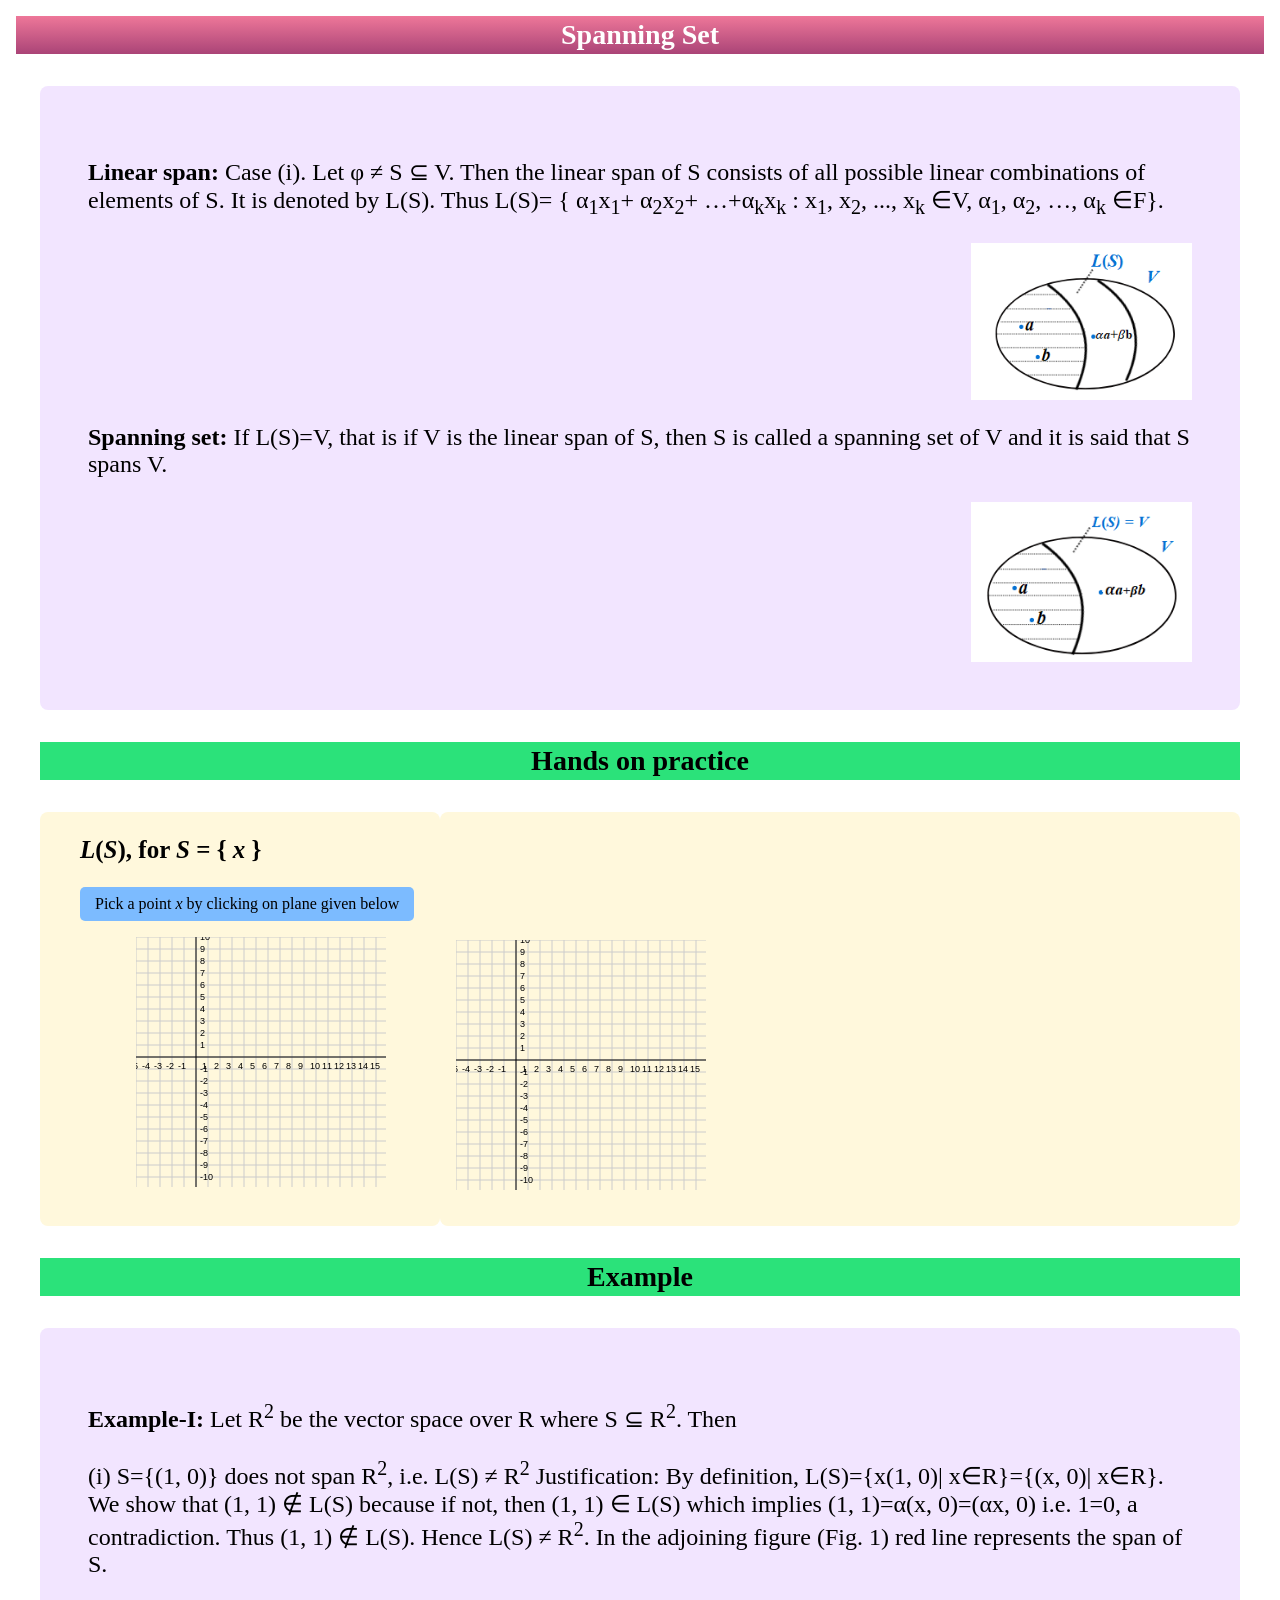
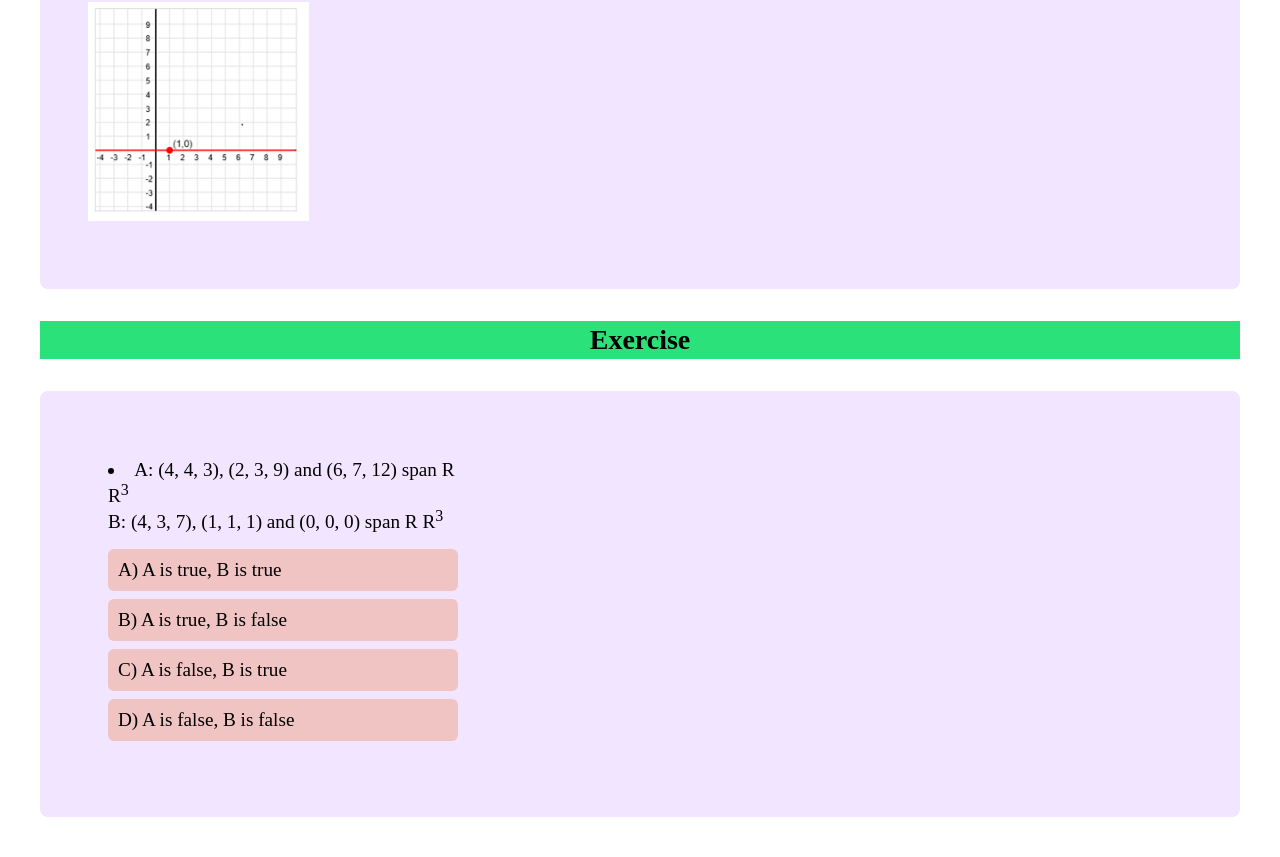
==== index.html @ 164f7295 "Rename sample.html to index.html" ====
<!DOCTYPE html>
<html lang="en">
<head>
    <meta charset="utf-8">
    <meta name="viewport" content="width=device-width, initial-scale=1.0">
    <link rel="stylesheet" type="text/css" href="span.css">
</head>
<style>
    .previous{
    display: block;
    float:left;
    background-color: #04AA6D;
    color: white;
    font-size: 18px;
    margin-top: 0.5rem;
    align-content: center;
    text-align: center;
    padding: 8px 16px;
    text-decoration: none;
    width:8rem;
}
.previous:hover {
  background-color: #ada;
  color: black;
}
</style>
<body>
<main>
    <h2 class="pagehead">Spanning Set</h2>
    
    <div id="cont" style="float: center; align-content:right;" class="cont">
            <p class="para"><b>Linear span:</b> Case (i). Let φ ≠ S ⊆ V. Then the linear span of S consists of all possible linear combinations of elements of S. It is denoted by L(S). Thus L(S)= { α<sub>1</sub>x<sub>1</sub>+ α<sub>2</sub>x<sub>2</sub>+ …+α<sub>k</sub>x<sub>k</sub> : x<sub>1</sub>, x<sub>2</sub>, ..., x<sub>k</sub> ∈V, α<sub>1</sub>, α<sub>2</sub>, …, α<sub>k</sub> ∈F}. </p>
           <img src="imgs/exp3newimage1.PNG" alt="" style="display: block;
margin-left: auto;">

            <p class="para"><b>Spanning set:</b> If L(S)=V, that is if V is the linear span of S, then S is called a spanning set of V and it is said that S spans V.</p>
            <img src="imgs/exp3newimage2.PNG" alt="" style=" display: block;
margin-left: auto;">

     </div>
      <h3 class="simh">Hands on practice</h3> 
        <section class="container">
            
            <div class="column">
              
                <h3 class="boxhead"><i>L</i>(<i>S</i>), for <i>S</i> = { <i>x</i> }</h3>
                <button type="submit" onclick="point1()" value="Pick a point x">Pick a point <i>x</i> by clicking on plane given below</button><p id="oespan" style="color:darkblue;"></p>
                <canvas id="planeCanvas" width="250" height="250" style="margin-left: 5rem;"></canvas><br>
                <p id="note1" style="color:red;"></p>
            </div>
<br>
            <div class="column">
                <!-- <h3 class="boxhead"><i>L</i>(<i>S</i>), for <i>S</i> = {  <i>x</i>,  <i>y</i> }</h3> -->
                <!-- <button type="submit" onclick="pnt1()" value="Pick a point x">Pick a point <i>x</i></button><br><br> -->
                <canvas id="vectorCanvas" width="250" height="250" style="margin-top: 7rem;"></canvas><br>

                <p id="note2" style="color:red;"></p>

                <!-- <button class="subhead" id="subhead" type="submit" onclick="showgraphs2();" value="Pick another point (y) - ">Pick another point (<i>y</i>) -</button><br>
                <div id="showgraphs2" style = "display:none;">
                    <div  class="responsive-two-column-grid">
                        <div class="case">
                            <input id="btn1" type="submit" onclick="pnt2()" value="on line"><br><br>
                            <canvas id="canvas" width="150" height="150"></canvas><br>
                            <p id='span2line' style="color:darkblue;"></p>
                        </div>
                        <div class="case">
                            <input id="btn2" type="submit" onclick="pnt3()" value="not on line"><br><br>
                            <canvas id="tecanvas" width="150" height="150"></canvas><br>
                            <p id="span2R2" style="color:darkblue;"></p>
                            
                        </div>
                    </div>
                </div> -->
                

            </div>
            <!-- <div class="column">
                <h3 class="boxhead"><i>L</i>(<i>S</i>), for <i>S</i> = {  <i>x</i><sub>1</sub> ,  <i>x</i><sub>2</sub> , ... ,  <i>x</i><sub>n</sub> }</h3>
                <button type="submit" onclick="pt1()" value="Pick a point">Pick a point</button><br><br>
                <canvas id="multicanvas" width="250" height="250"></canvas><br>

                <p id="note3" style="color:red;"></p>

                <button class="subhead" id="subhead" type="submit" onclick="showgraphsn();" value="Pick more points ">Pick more points </button><br>
                <div id="showgraphsn" style = "display:none;">
                    <div class="responsive-two-column-grid">
                        <div class="case">
                            <input id="btn3" type="submit" onclick="pt2()" value="on line"><br><br>
                            <canvas id="mecanvas" width="250" height="150"></canvas><br>
                            <p id='spannline' style="color:darkblue;"></p>
                        </div>
                        <div class="case">
                            <input id="btn4" type="submit" onclick="pt3()" value="at least one not on line"><br><br>
                            <canvas id="mtecanvas" width="150" height="150"></canvas><br>
                            <p id='spannRn' style="color:darkblue;"></p>
                        </div>
                    </div>
                </div>
                
                
            </div> -->
        </section>
        <h3 class="simh">Example</h3>
        <div id="cont" style="float: center; align-content:right;" class="cont">
            
           
  <div class="question">
    <p class="para"><b>Example-I:</b> Let R<sup>2</sup> be the vector space over R where S ⊆ R<sup>2</sup>. Then</p>
<p class="para">(i) S={(1, 0)} does not span R<sup>2</sup>, i.e. L(S) ≠ R<sup>2</sup> Justification: By definition, L(S)={x(1, 0)| x∈R}={(x, 0)| x∈R}. We show that (1, 1) ∉ L(S) because if not, then (1, 1) ∈ L(S) which implies (1, 1)=α(x, 0)=(αx, 0) i.e. 1=0, a contradiction. Thus (1, 1) ∉ L(S). Hence L(S) ≠ R<sup>2</sup>. In the adjoining figure (Fig. 1) red line represents the span of S.</p>
  <img src="imgs/exp3.2.PNG" alt="Fig. 1">
</div>


  
  <!-- <button onclick="resetQuiz()">Reset</button> -->


     </div>
        <h3 class="simh">Exercise</h3>
        <div id="cont" style="float: center; align-content:right;" class="cont">
            
           <div class="quiz-box">
  <div class="question">
    <li>A: (4, 4, 3), (2, 3, 9) and (6, 7, 12) span R R<sup>3</sup> <br>
    B: (4, 3, 7), (1, 1, 1) and (0, 0, 0) span R
R<sup>3</sup></li>

  </div>

  <div class="option" onclick="checkAnswer(this, 'A')">A) A is true, B is true</div>
  <div class="option" onclick="checkAnswer(this, 'B')">B) A is true, B is false</div>
  <div class="option" onclick="checkAnswer(this, 'C')">C) A is false, B is true</div>
  <div class="option" onclick="checkAnswer(this, 'D')">D) A is false, B is false</div>

  <div id="result"></div>
  <!-- <button onclick="resetQuiz()">Reset</button> -->
</div>

     </div>


    </main>


    <script>
function checkAnswer(element, option) {

  const correct = 'C';
  const options = document.querySelectorAll('.option');
  const result = document.getElementById('result');

  options.forEach(opt => opt.classList.remove('correct', 'wrong'));

  if (option === correct) {
    element.classList.add('correct');
    result.innerHTML = "✅ Correct Answer!";
    result.style.color = "green";
  } else {
    element.classList.add('wrong');
    result.innerHTML = "❌ Incorrect Answer!";
    result.style.color = "red";

    // highlight correct answer
    options.forEach(opt => {
      if (opt.innerText.startsWith(correct)) {
        opt.classList.add('correct');
      }
    });
  }
}

function resetQuiz() {
  const options = document.querySelectorAll('.option');
  const result = document.getElementById('result');

  options.forEach(opt => opt.classList.remove('correct', 'wrong'));
  result.innerHTML = "";
}
</script>
</body>
<script src="span.js"></script>

</html>
---- span.css ----
body {
  margin: 0;
  padding: 0.5rem;
}

.container {
    display: grid;
    grid-template-columns:.5fr 0fr 1fr;
    margin: 2rem;
    
}

#cont{
      padding: 3rem;
      margin: 2rem;
  border-radius: 8px;
  background-color: rgb(242, 229, 255);
  
}
.para, #result{
    font-size: 1.5rem
}
img{
    width: 20%;
    height: auto;

}

.column {
  padding: 1rem;
  border-radius: 8px;
  background-color: lightyellow;
  background-color: cornsilk;
}

@media (max-width: 1024px) {
  .container {
    grid-template-columns: 1fr;
  }
}
.pagehead{
    display: block;
    text-align: center;
    background: linear-gradient(180deg, #e79, #a47);
    padding: 0.2rem 0.2rem 0.2rem 0.2rem;
    float:center;
    margin: 0.5rem;
    font-size: 28px;
    color: white;
}
.simh{
    display: block;
    text-align: center;
    background: rgb(43, 226, 122);
    padding: 0.2rem 0.2rem 0.2rem 0.2rem;
    float:center;
    margin: 2rem;
    font-size: 28px;
    color: rgb(0, 0, 0);
}

.quiz-box {
 
  padding: 20px;
  width: 350px;
  
 
}

.question {
  font-size: 1.2rem;
  margin-bottom: 15px;
}

.option {
  display: block;
  background: #f1c4c4;
  padding: 10px;
  margin: 8px 0;
  border-radius: 6px;
  cursor: pointer;
  font-size: 1.2rem;
}

.option:hover {
  background: #ddd;
}

.correct {
  background: #4CAF50 !important;
  color: white;
}

.wrong {
  background: #f44336 !important;
  color: white;
}

button {
  margin-top: 15px;
  margin-left: 1.5rem;
  padding: 8px 15px;
  border: none;
  background: #7cbbff;
  color: rgb(0, 0, 0);
  border-radius: 5px;
  cursor: pointer;
  font-family: 'Times New Roman', Times, serif;
  font-size: 1rem;
}
.boxhead{
    font-size: 25px;
    padding: 0;
    margin: 0.5rem;
    margin-left: 1.5rem;
}

.case{
    border: 1px solid #935;
    margin: 0.1rem;
}
    .responsive-two-column-grid {
            display:block;
        }

        .responsive-two-column-grid > * {
            padding:0.5rem;
        }
        @media (min-width:768px) {
            .responsive-two-column-grid {
                display: grid;
                grid-template-columns: 1fr 1fr;
            }
        }
    
   
    #btn1{
        background-color: #903;
        padding: 0.1rem 0.2rem;
        color:white;
    }
    #btn2{
        background-color: #903;
        padding: 0.1rem 0.2rem;
        color:white;
    }
    #btn3{
        background-color: #903;
        padding: 0.1rem 0.2rem;
        color:white;
    }
    #btn4{
        background-color: #903;
        padding: 0.1rem 0.2rem;
        color:white;
    }
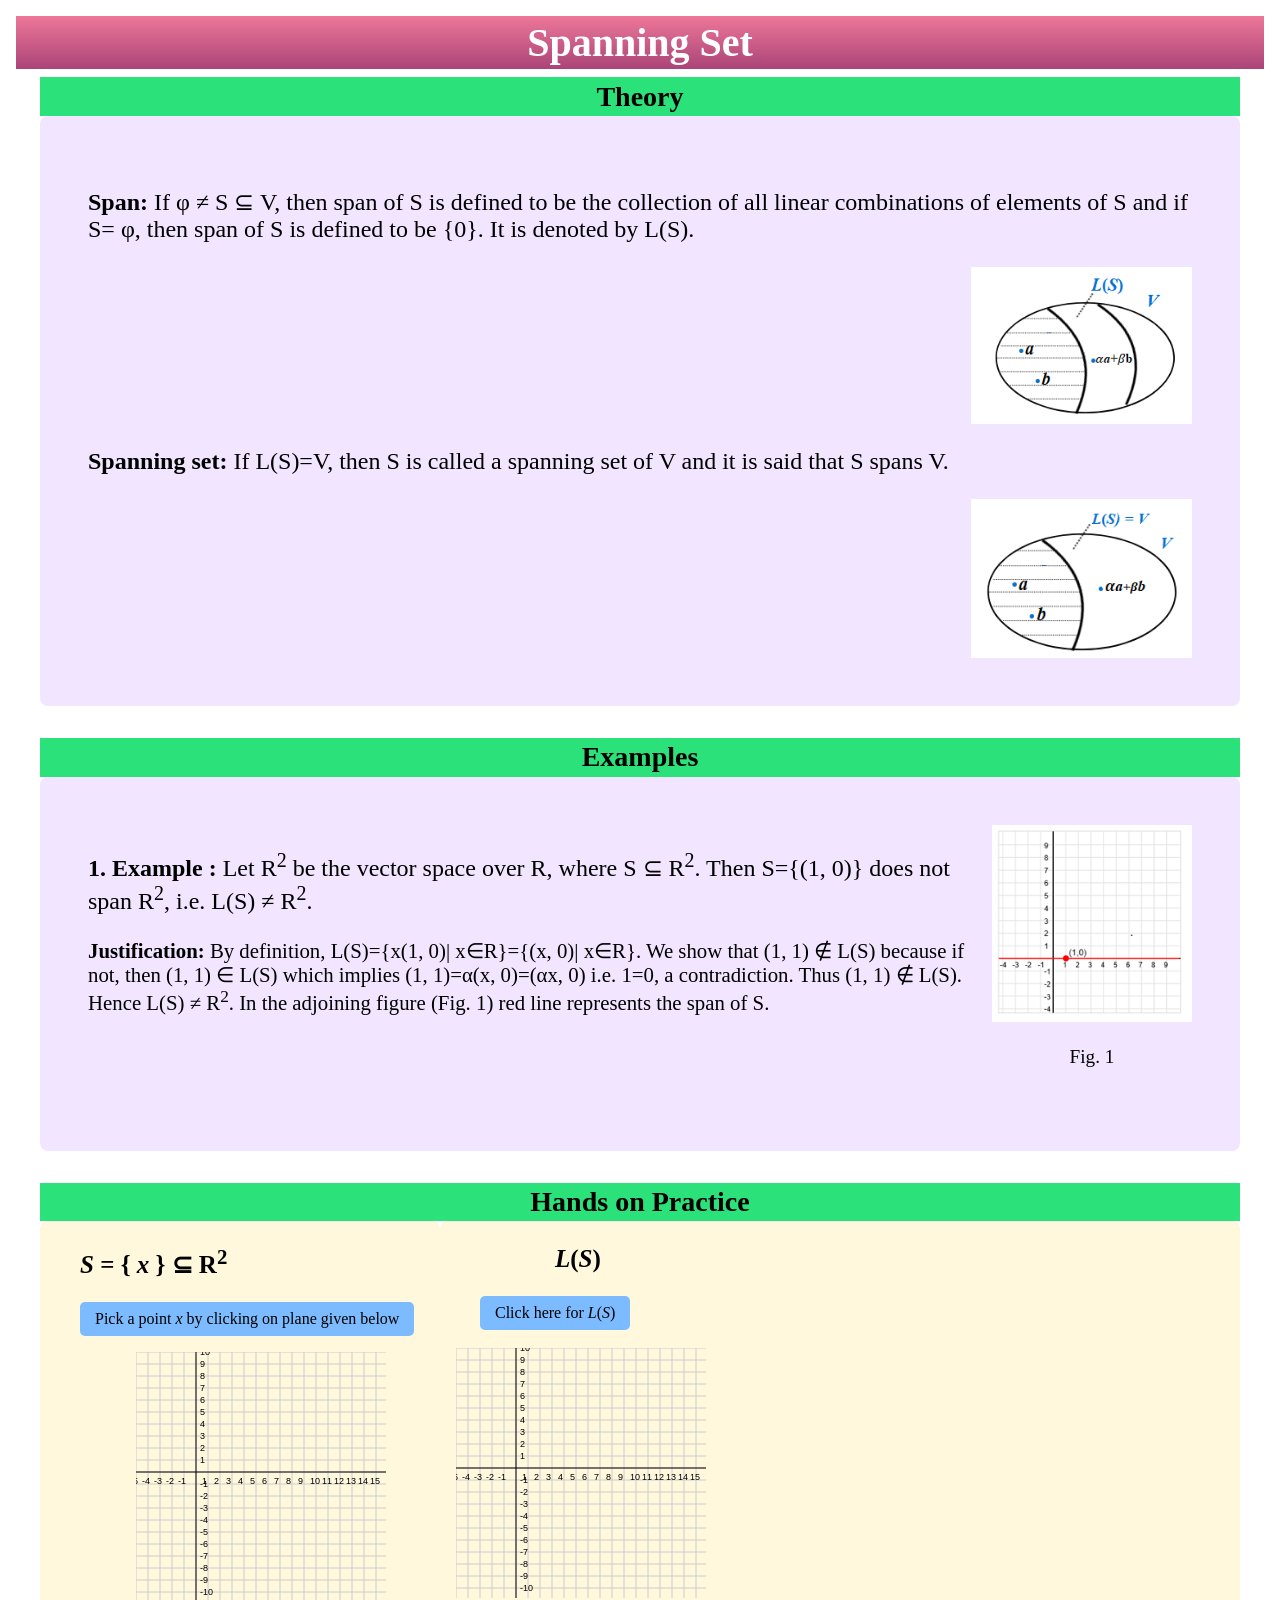
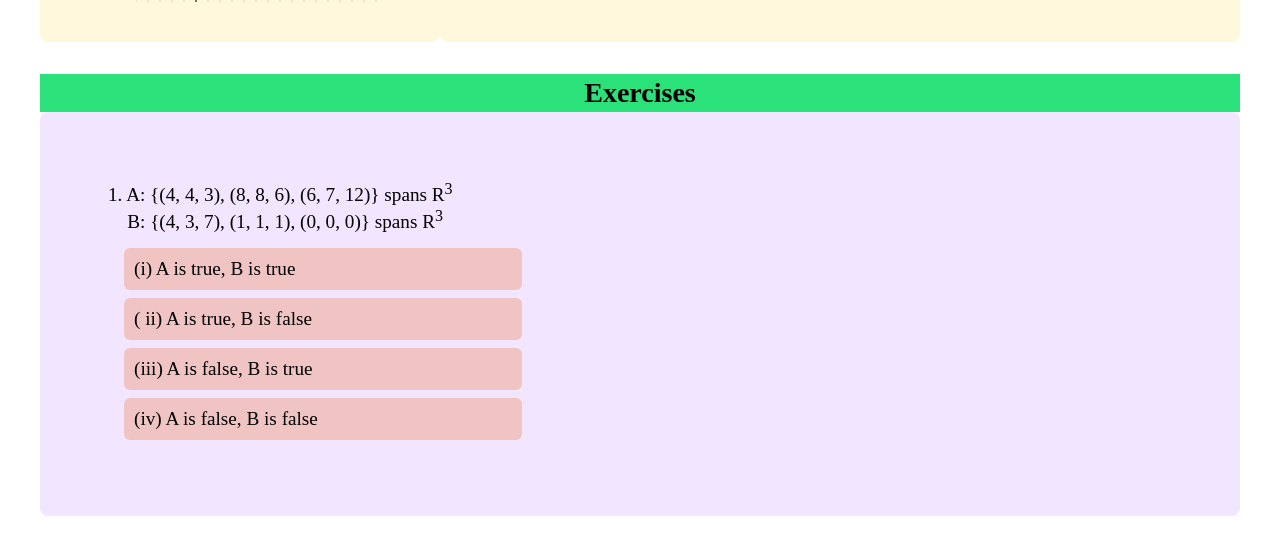
==== commit 7b6c93aa: "Resolved merge conflict and renamed file to index.html" ====
--- a/index.html
+++ b/index.html
@@ -27,34 +27,65 @@
 <body>
 <main>
     <h2 class="pagehead">Spanning Set</h2>
-    
+    <h3 class="simh">Theory</h3> 
     <div id="cont" style="float: center; align-content:right;" class="cont">
-            <p class="para"><b>Linear span:</b> Case (i). Let φ ≠ S ⊆ V. Then the linear span of S consists of all possible linear combinations of elements of S. It is denoted by L(S). Thus L(S)= { α<sub>1</sub>x<sub>1</sub>+ α<sub>2</sub>x<sub>2</sub>+ …+α<sub>k</sub>x<sub>k</sub> : x<sub>1</sub>, x<sub>2</sub>, ..., x<sub>k</sub> ∈V, α<sub>1</sub>, α<sub>2</sub>, …, α<sub>k</sub> ∈F}. </p>
+            <p class="para"><b>Span:</b> If φ ≠ S ⊆ V, then span of S is defined to be the collection of all linear combinations of elements of S and if S= φ, then span of S is defined to be {0}. It is denoted by L(S).  </p>
            <img src="imgs/exp3newimage1.PNG" alt="" style="display: block;
 margin-left: auto;">
 
-            <p class="para"><b>Spanning set:</b> If L(S)=V, that is if V is the linear span of S, then S is called a spanning set of V and it is said that S spans V.</p>
+            <p class="para"><b>Spanning set:</b> If L(S)=V, then S is called a spanning set of V and it is said that S spans V.</p>
             <img src="imgs/exp3newimage2.PNG" alt="" style=" display: block;
 margin-left: auto;">
 
      </div>
-      <h3 class="simh">Hands on practice</h3> 
+
+      <h3 class="simh">Examples</h3>
+        <div id="cont" style="float: center; align-content:right;" class="cont">
+            
+           
+  <div class="question" style="display: flex; align-items: flex-start; gap: 20px;">
+
+  <div style="flex: 1;">
+    <p class="para"><b>1. Example :</b> Let R<sup>2</sup> be the vector space over R, where S ⊆ R<sup>2</sup>. Then
+     S={(1, 0)} does not span R<sup>2</sup>, i.e. L(S) ≠ R<sup>2</sup>.  </p>
+    <p style="font-size: 1.3rem;">
+      <b>Justification:</b> By definition, L(S)={x(1, 0)| x∈R}={(x, 0)| x∈R}.  
+      We show that (1, 1) ∉ L(S) because if not, then (1, 1) ∈ L(S) which implies  
+      (1, 1)=α(x, 0)=(αx, 0) i.e. 1=0, a contradiction.  
+      Thus (1, 1) ∉ L(S). Hence L(S) ≠ R<sup>2</sup>.  
+      In the adjoining figure (Fig. 1) red line represents the span of S.
+    </p>
+  </div>
+<div>
+  <img src="imgs/exp3.2.PNG" alt="Fig. 1" style="width: 200px; height: auto;">
+  <p style="text-align: center;">Fig. 1</p>
+</div>
+
+</div>
+
+
+  
+  <!-- <button onclick="resetQuiz()">Reset</button> -->
+
+
+     </div>
+      <h3 class="simh">Hands on Practice</h3> 
         <section class="container">
             
             <div class="column">
               
-                <h3 class="boxhead"><i>L</i>(<i>S</i>), for <i>S</i> = { <i>x</i> }</h3>
+                <h3 class="boxhead"><i>S</i> = { <i>x</i> } ⊆ R<sup>2</sup> </h3>
                 <button type="submit" onclick="point1()" value="Pick a point x">Pick a point <i>x</i> by clicking on plane given below</button><p id="oespan" style="color:darkblue;"></p>
                 <canvas id="planeCanvas" width="250" height="250" style="margin-left: 5rem;"></canvas><br>
                 <p id="note1" style="color:red;"></p>
             </div>
 <br>
             <div class="column">
-                <!-- <h3 class="boxhead"><i>L</i>(<i>S</i>), for <i>S</i> = {  <i>x</i>,  <i>y</i> }</h3> -->
-                <!-- <button type="submit" onclick="pnt1()" value="Pick a point x">Pick a point <i>x</i></button><br><br> -->
-                <canvas id="vectorCanvas" width="250" height="250" style="margin-top: 7rem;"></canvas><br>
+                <h3 class="boxhead">&emsp;&emsp;&emsp;<i>L</i>(<i>S</i>)</h3>
+                <button type="submit" onclick="submitPoint()" value="Pick a point x">Click here for <i>L</i>(<i>S</i>)</button><br><br>
+                <canvas id="vectorCanvas" width="250" height="250""></canvas><br>
 
-                <p id="note2" style="color:red;"></p>
+                <p id="note2" class="para" style="color:red;"></p>
 
                 <!-- <button class="subhead" id="subhead" type="submit" onclick="showgraphs2();" value="Pick another point (y) - ">Pick another point (<i>y</i>) -</button><br>
                 <div id="showgraphs2" style = "display:none;">
@@ -101,37 +132,21 @@
                 
             </div> -->
         </section>
-        <h3 class="simh">Example</h3>
-        <div id="cont" style="float: center; align-content:right;" class="cont">
-            
-           
-  <div class="question">
-    <p class="para"><b>Example-I:</b> Let R<sup>2</sup> be the vector space over R where S ⊆ R<sup>2</sup>. Then</p>
-<p class="para">(i) S={(1, 0)} does not span R<sup>2</sup>, i.e. L(S) ≠ R<sup>2</sup> Justification: By definition, L(S)={x(1, 0)| x∈R}={(x, 0)| x∈R}. We show that (1, 1) ∉ L(S) because if not, then (1, 1) ∈ L(S) which implies (1, 1)=α(x, 0)=(αx, 0) i.e. 1=0, a contradiction. Thus (1, 1) ∉ L(S). Hence L(S) ≠ R<sup>2</sup>. In the adjoining figure (Fig. 1) red line represents the span of S.</p>
-  <img src="imgs/exp3.2.PNG" alt="Fig. 1">
-</div>
-
-
-  
-  <!-- <button onclick="resetQuiz()">Reset</button> -->
-
-
-     </div>
-        <h3 class="simh">Exercise</h3>
+        
+        <h3 class="simh">Exercises</h3>
         <div id="cont" style="float: center; align-content:right;" class="cont">
             
            <div class="quiz-box">
   <div class="question">
-    <li>A: (4, 4, 3), (2, 3, 9) and (6, 7, 12) span R R<sup>3</sup> <br>
-    B: (4, 3, 7), (1, 1, 1) and (0, 0, 0) span R
-R<sup>3</sup></li>
+    1.  A: {(4, 4, 3), (8, 8, 6), (6, 7, 12)} spans R<sup>3</sup> <br>
+    &emsp;B: {(4, 3, 7), (1, 1, 1), (0, 0, 0)} spans R<sup>3</sup></li>
 
   </div>
 
-  <div class="option" onclick="checkAnswer(this, 'A')">A) A is true, B is true</div>
-  <div class="option" onclick="checkAnswer(this, 'B')">B) A is true, B is false</div>
-  <div class="option" onclick="checkAnswer(this, 'C')">C) A is false, B is true</div>
-  <div class="option" onclick="checkAnswer(this, 'D')">D) A is false, B is false</div>
+  <div class="option" onclick="checkAnswer(this, '(i)')"> (i) A is true, B is true</div>
+  <div class="option" onclick="checkAnswer(this, '(ii)')">( ii) A is true, B is false</div>
+  <div class="option" onclick="checkAnswer(this, '(iii)')"> (iii) A is false, B is true</div>
+  <div class="option" onclick="checkAnswer(this, '(iv)')"> (iv) A is false, B is false</div>
 
   <div id="result"></div>
   <!-- <button onclick="resetQuiz()">Reset</button> -->
@@ -146,7 +161,7 @@
     <script>
 function checkAnswer(element, option) {
 
-  const correct = 'C';
+  const correct = '(iv)';
   const options = document.querySelectorAll('.option');
   const result = document.getElementById('result');
 
@@ -158,7 +173,7 @@
     result.style.color = "green";
   } else {
     element.classList.add('wrong');
-    result.innerHTML = "❌ Incorrect Answer!";
+    result.innerHTML = "❌ Incorrect Answer! <br> <span style='color: green;'>Correct answer is option " + correct + ".</span>";
     result.style.color = "red";
 
     // highlight correct answer
--- a/span.css
+++ b/span.css
@@ -6,13 +6,13 @@
 .container {
     display: grid;
     grid-template-columns:.5fr 0fr 1fr;
-    margin: 2rem;
+    margin: 0rem 2rem 2rem 2rem;
     
 }
 
 #cont{
       padding: 3rem;
-      margin: 2rem;
+      margin: 0rem 2rem 2rem 2rem;
   border-radius: 8px;
   background-color: rgb(242, 229, 255);
   
@@ -45,7 +45,7 @@
     padding: 0.2rem 0.2rem 0.2rem 0.2rem;
     float:center;
     margin: 0.5rem;
-    font-size: 28px;
+    font-size: 2.5rem;
     color: white;
 }
 .simh{
@@ -54,7 +54,7 @@
     background: rgb(43, 226, 122);
     padding: 0.2rem 0.2rem 0.2rem 0.2rem;
     float:center;
-    margin: 2rem;
+    margin: 0 2rem;
     font-size: 28px;
     color: rgb(0, 0, 0);
 }
@@ -62,7 +62,7 @@
 .quiz-box {
  
   padding: 20px;
-  width: 350px;
+  width: 430px;
   
  
 }
@@ -76,7 +76,7 @@
   display: block;
   background: #f1c4c4;
   padding: 10px;
-  margin: 8px 0;
+  margin: 8px 1rem;
   border-radius: 6px;
   cursor: pointer;
   font-size: 1.2rem;
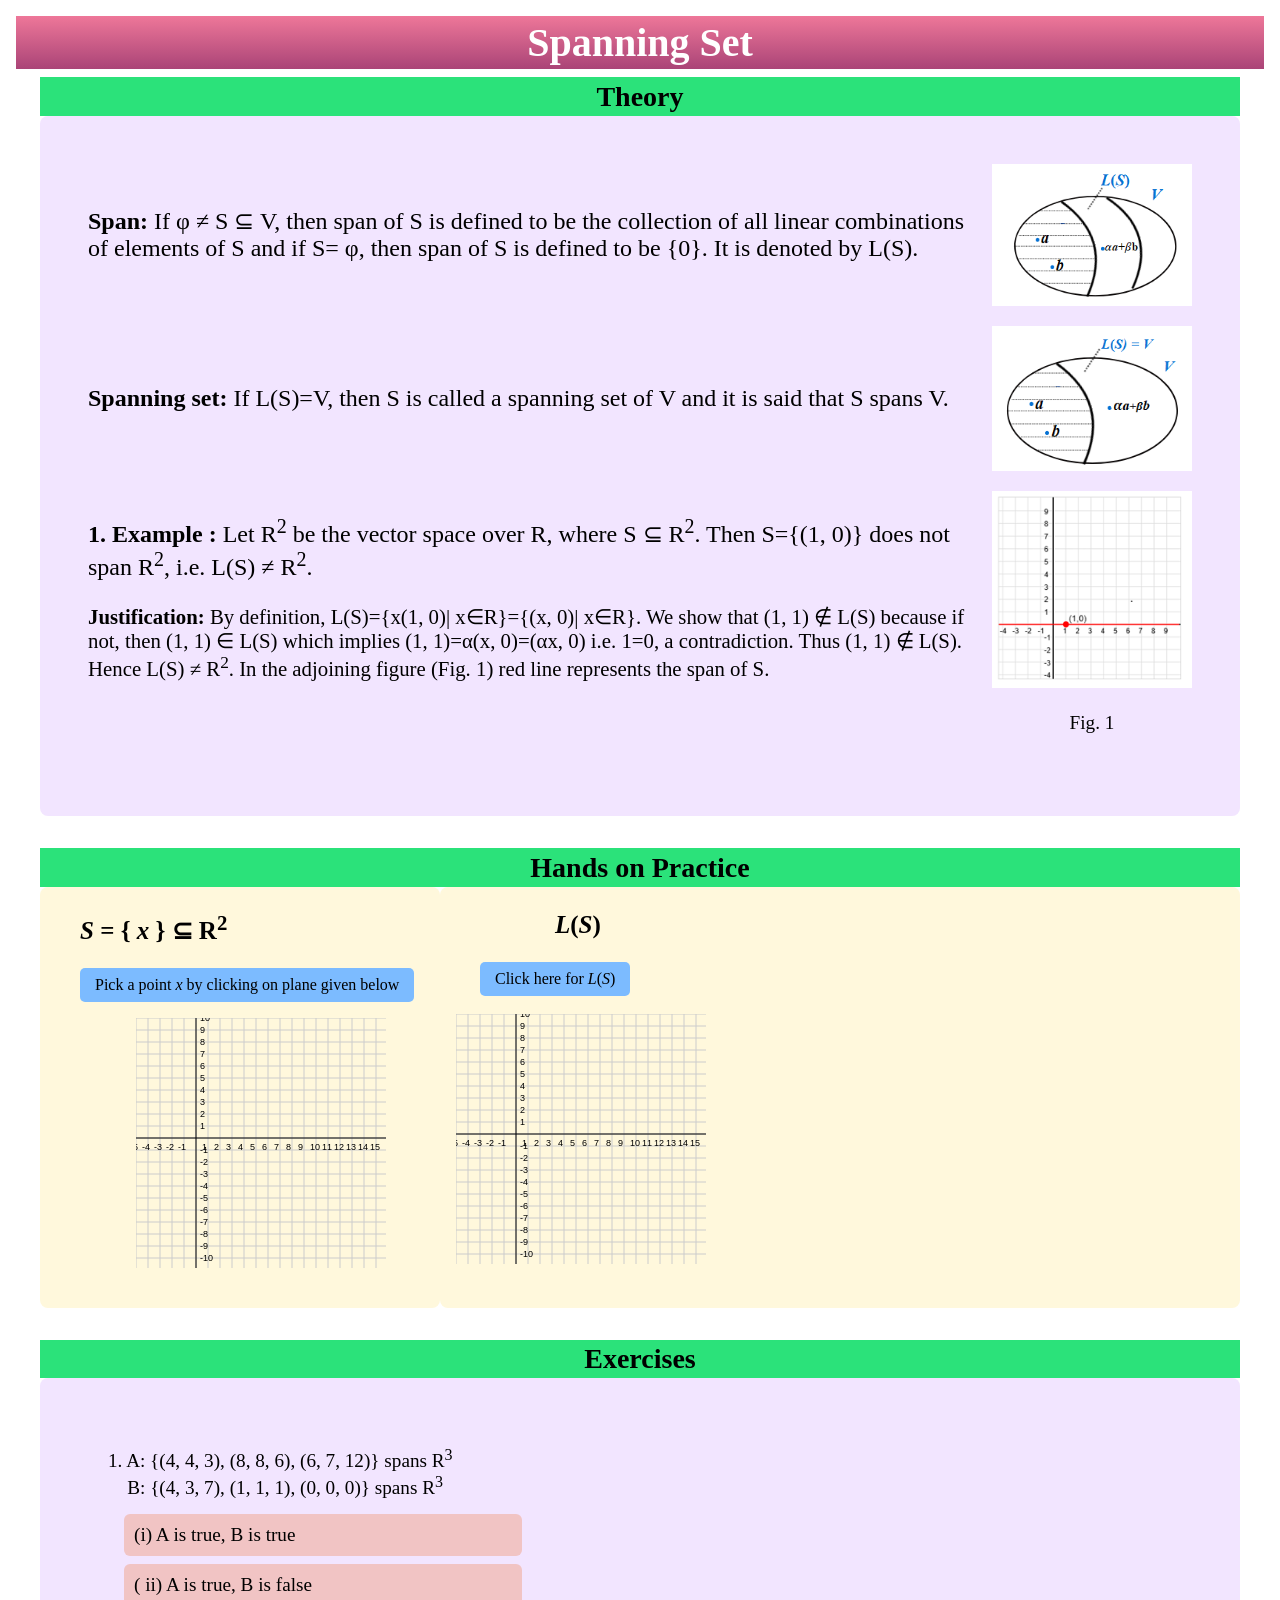
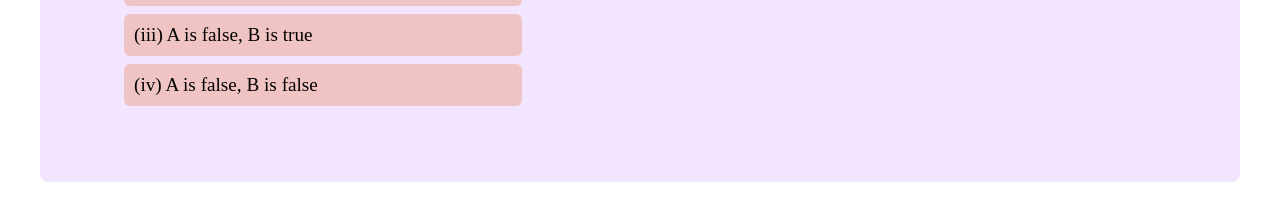
==== commit 1c2e225e: "Updated index and styles" ====
--- a/index.html
+++ b/index.html
@@ -6,41 +6,62 @@
     <link rel="stylesheet" type="text/css" href="span.css">
 </head>
 <style>
-    .previous{
-    display: block;
-    float:left;
-    background-color: #04AA6D;
-    color: white;
-    font-size: 18px;
-    margin-top: 0.5rem;
-    align-content: center;
-    text-align: center;
-    padding: 8px 16px;
-    text-decoration: none;
-    width:8rem;
-}
-.previous:hover {
-  background-color: #ada;
-  color: black;
-}
+   .cont {
+  display: flex;
+  flex-direction: column;
+  gap: 20px;
+}
+
+.row {
+  display: flex;
+  align-items: center;
+  gap: 20px;
+}
+
+.para {
+  flex: 3;   /* text zyada space lega */
+}
+
+.row img {
+  flex: 1;   /* image kam space legi */
+  max-width: 200px;
+  width: 100%;
+}
+
+
 </style>
 <body>
 <main>
     <h2 class="pagehead">Spanning Set</h2>
     <h3 class="simh">Theory</h3> 
-    <div id="cont" style="float: center; align-content:right;" class="cont">
-            <p class="para"><b>Span:</b> If φ ≠ S ⊆ V, then span of S is defined to be the collection of all linear combinations of elements of S and if S= φ, then span of S is defined to be {0}. It is denoted by L(S).  </p>
-           <img src="imgs/exp3newimage1.PNG" alt="" style="display: block;
-margin-left: auto;">
-
-            <p class="para"><b>Spanning set:</b> If L(S)=V, then S is called a spanning set of V and it is said that S spans V.</p>
-            <img src="imgs/exp3newimage2.PNG" alt="" style=" display: block;
-margin-left: auto;">
-
-     </div>
-
-      <h3 class="simh">Examples</h3>
-        <div id="cont" style="float: center; align-content:right;" class="cont">
+
+    <div id="cont" class="cont">
+
+  <!-- Row 1 -->
+  <div class="row">
+    <p class="para">
+       <b>Span:</b> If φ ≠ S ⊆ V, then span of S is defined to be the collection of all linear combinations of elements of S and if S= φ, then span of S is defined to be {0}. It is denoted by L(S).
+    </p>
+    <img src="imgs/exp3newimage1.PNG" alt="">
+  </div>
+
+  <!-- Row 2 -->
+  <div class="row">
+    <p class="para">
+      <b>Spanning set:</b> If L(S)=V, then S is called a spanning set of V and it is said that S spans V.
+    </p>
+    <img src="imgs/exp3newimage2.PNG" alt="">
+  </div>
+
+  <!-- Row 3 -->
+  <!-- <div class="row">
+    <p class="para">
+      <b>Example:</b> Any example explanation text goes here...
+    </p>
+    <img src="imgs/exp3newimage3.PNG" alt="">
+  </div> -->
+
+
             
            
   <div class="question" style="display: flex; align-items: flex-start; gap: 20px;">
--- a/span.css
+++ b/span.css
@@ -10,11 +10,14 @@
     
 }
 
+
+
 #cont{
       padding: 3rem;
       margin: 0rem 2rem 2rem 2rem;
   border-radius: 8px;
   background-color: rgb(242, 229, 255);
+  
   
 }
 .para, #result{
